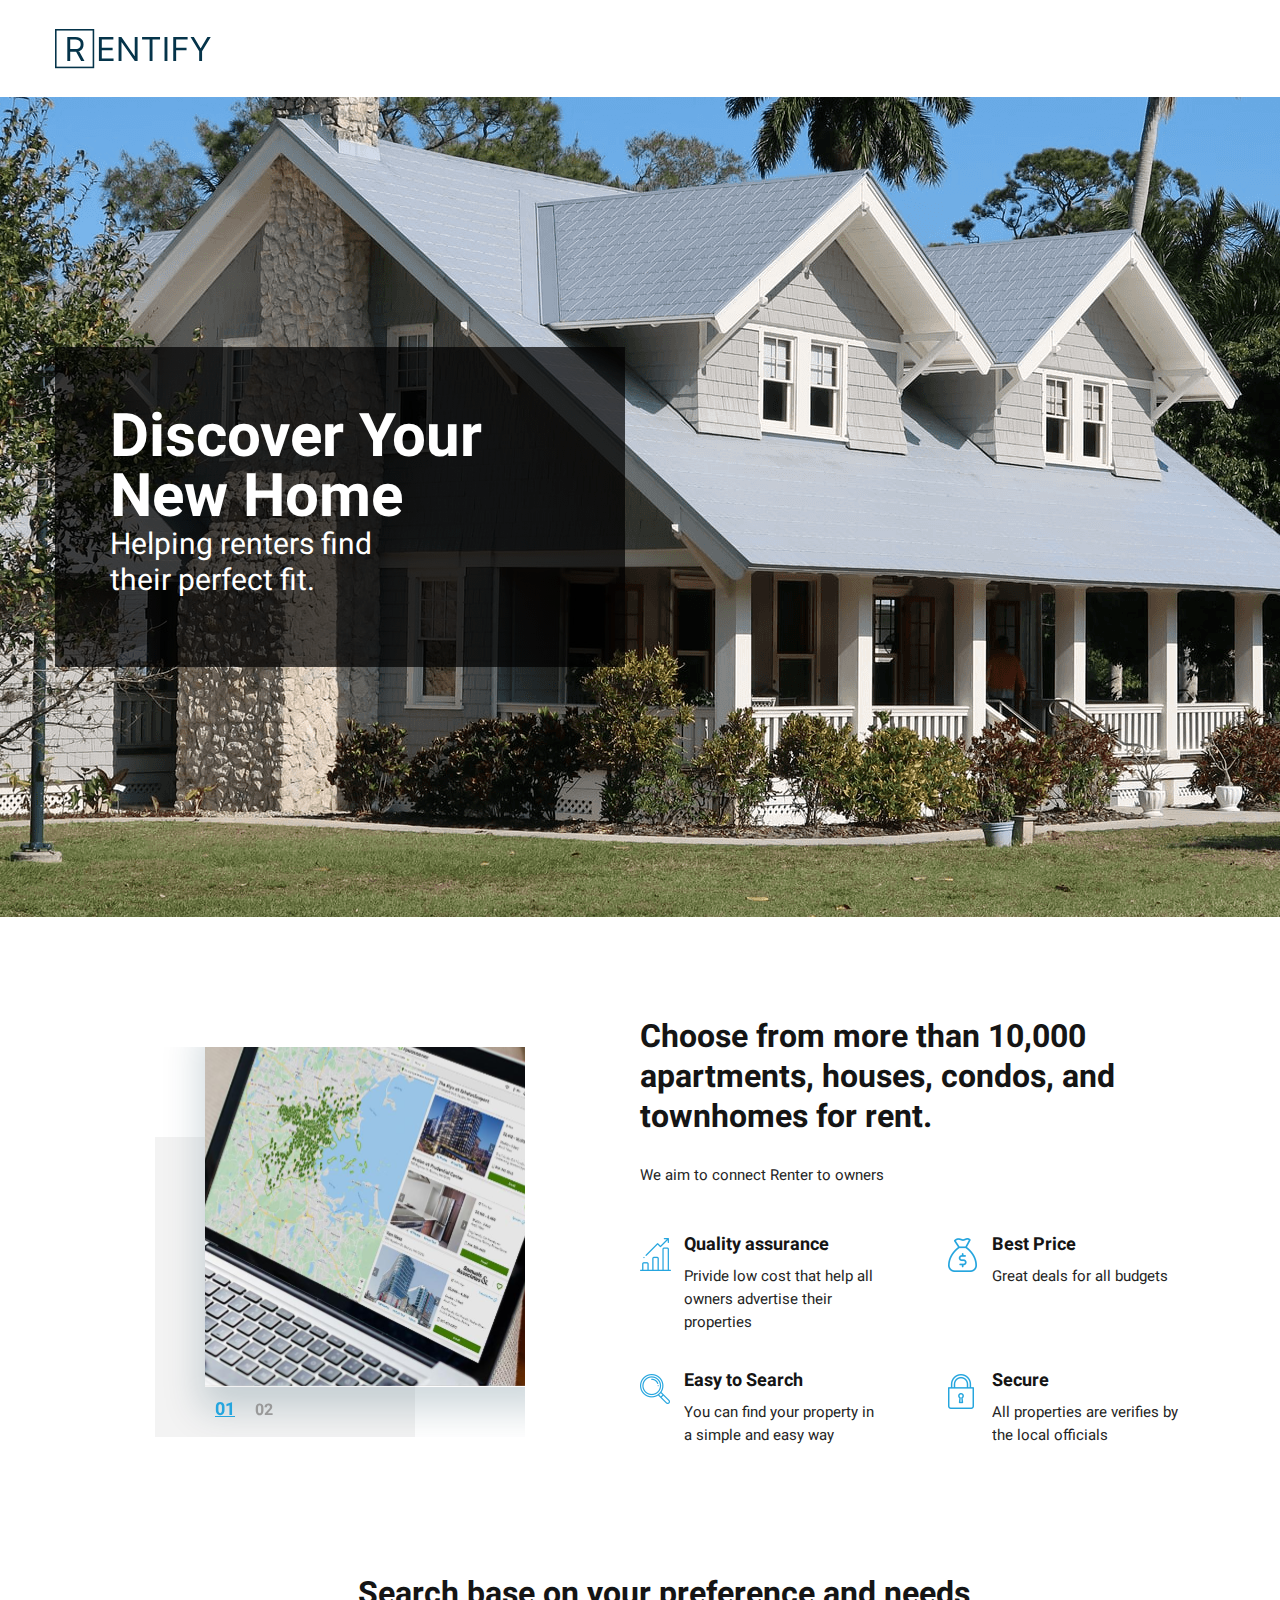
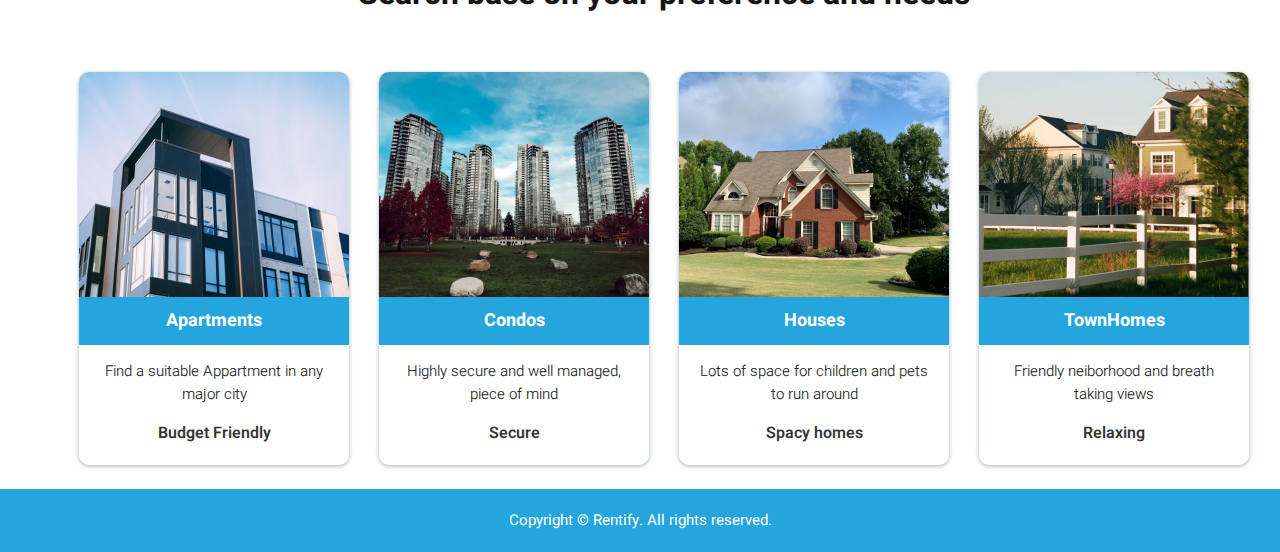
==== Landing Page/index.html @ 7473cdcb "minimal landing page" ====
<!doctype html>
<html class="no-js" lang="en">

<head>
    <meta charset="utf-8">
    <meta http-equiv="x-ua-compatible" content="ie=edge">
    <title>Rentify</title>
    <meta name="description" content="">
    <meta name="viewport" content="width=device-width, initial-scale=1">
    <!-- Favicon -->
    <link rel="shortcut icon" type="image/x-icon" href="assets/images/favicon.svg">
    
    <!-- CSS
	============================================ -->
   
    <!-- Plugins CSS -->
    <link rel="stylesheet" href="assets/css/plugins.css">
    <!-- Main Style CSS -->
    <link rel="stylesheet" href="assets/scss/style.css">
    
</head>

<body>


<!-- Header Section Start --> 
<header class="header-wrapper section">
    <div class="header-section section">
        <div class="container">
            <div class="row align-items-center">

                <div class="col-lg-2 col-6">
                    <div class="header-logo">
                        <a href="index.html"><img src="assets/images/logo.svg" alt=""></a>
                    </div>
                </div>

                <div class="col-lg-10 col-6">
                    <div class="header-mid_right-bar">
                        <nav class="main-menu d-lg-block d-none">
                            <ul>
                                <li class="has-dropdown"><a href="index.html"></a></li>
                               
                            </ul>
                        
                        </nav>
                        <!--
                        <div id="search-overlay-trigger" class="search-icon">
                            <a href="javascript:void(0)"><i class="fa fa-search"></i></a>
                        </div>
                         -->
                    </div>
                </div>

                <!-- Mobile Menu -->
                <div class="mobile-menu order-12 d-block d-lg-none col"></div>

            </div>
        </div>
    </div><!-- Header Section End -->
</header>


<!--  search overlay -->
<div class="search-overlay" id="search-overlay">

    <div class="search-overlay__header">
        <div class="container-fluid">
            <div class="row align-items-center">
                <div class="col-md-6 ml-auto col-4">
                    <!-- search content -->
                    <div class="search-content text-right">
                        <span class="mobile-navigation-close-icon" id="search-close-trigger"></span>
                    </div>
                </div>
            </div>
        </div>
    </div>
    <div class="search-overlay__inner">
        <div class="search-overlay__body">
            <div class="search-overlay__form">
                <form action="#">
                    <input type="text" placeholder="Search">
                </form>
            </div>
        </div>
    </div>
</div>
<!-- End of search overlay -->

<!-- Hero Section Start -->
<div class="hero-section section">

    <div class="hero-slider hero-slider-one">
        <div class="hero-slide-item" style="background-image: url(assets/images/index/banner.png)">
            <div class="container">
                <div class="row">
                    <div class="col-lg-6 col-md-8">
                        
                        <div class="hero-content ">
                            <h1>Discover Your New Home</h1>
                            <div class="hero-price">
                                <h2 class="text-white">Helping renters find<br>  their perfect fit.
                                    </h2>
                            </div>
                        </div>
                        
                    </div>
                </div>
            </div>
        </div>
    </div>

</div><!-- Hero Section End -->

<!-- About Section Start -->
<div class="about-section section pt-65 pb-75 pt-md-55 pb-md-55 pt-sm-45 pb-sm-45 pt-xs-25 pb-xs-25">
    <div class="container">
        <div class="row align-items-center fix">
            
            <div class="col-lg-4 col-md-5 col-12 offset-lg-1 mb-15 mt-35">
                <div class="about-properties-area">
                    <div class="about-slider_bg"></div>
                    <div class="about-properties-slider">
                        <div class="about-properties-item">
                            <div class="image"><img src="assets/images/index/laptop.svg" alt=""></div>
                        </div>

                        <div class="about-properties-item">
                            <div class="image"><img src="assets/images/index/phone.svg" alt=""></div>
                        </div>

                    </div>
                </div>
            </div>
            
            <div class="about-content col-lg-6 col-md-7 col-12 ml-auto mt-35 pl-lg-0">
                <h2>Choose from more than 10,000 apartments, houses, condos, and townhomes for rent.</h2>
                <p>We aim to connect Renter to owners</p>
                
                <div class="row row-25">
                    
                    
                    
                    <div class="about-feature col-md-6 col-sm-6 col-12 mb-35">
                        <div class="icon"><img src="assets/images/icons/feature-2.png" alt=""></div>
                        <div class="content">
                            <h4>Quality assurance</h4>
                            <p>Privide low cost that help all owners advertise their properties</p>
                        </div>
                    </div>

                    <div class="about-feature col-md-6 col-sm-6 col-12 mb-35">
                        <div class="icon"><img src="assets/images/icons/feature-1.png" alt=""></div>
                        <div class="content">
                            <h4>Best Price</h4>
                            <p>Great deals for all budgets</p>
                        </div>
                    </div>
                    
                    <div class="about-feature col-md-6 col-sm-6 col-12 mb-35">
                        <div class="icon"><img src="assets/images/icons/feature-3.png" alt=""></div>
                        <div class="content">
                            <h4>Easy to Search</h4>
                            <p>You can find your property in a simple and easy way</p>
                        </div>
                    </div>
                    
                    <div class="about-feature col-md-6 col-sm-6 col-12 mb-35">
                        <div class="icon"><img src="assets/images/icons/feature-4.png" alt=""></div>
                        <div class="content">
                            <h4>Secure</h4>
                            <p>All properties are verifies by the local officials</p>
                        </div>
                    </div>
                    
                </div>
                
            </div>
            
            
        </div>
    </div>
</div><!-- About Section End -->

<!-- Featured Properites Start -->   
<div class="featured-properites-section section m-4">
    <div class="container">
      
        <div class="row">
            <div class="section-title text-center col mb-30 mb-md-20 mb-xs-20 mb-sm-20">
                <h2>Search base on your preference and needs</h2>
            </div>
        </div>
       
        <div class="row">
           
            <div class="col-lg-3 col-md-6 col-12">
                <!-- single-property Start -->
                <div class="single-property mt-30">
                    <div class="property-img">
                        <a href="properties-details.html">
                            <img src="assets/images/index/apartment.png" alt="">
                        </a>
                    </div>
                    <div class="property-desc">
                        <h4><a href="properties-details.html">Apartments</a></h4>
                        <p>
                            <span class="location">Find a suitable Appartment in any major city</span>
                        </p>
                        <div class="price-box">
                            <p>Budget Friendly</p>
                        </div>
                    </div>
                </div><!-- single-property End -->
            </div>
            
            <div class="col-lg-3 col-md-6 col-12">
                <!-- single-property Start -->
                <div class="single-property mt-30">
                    <div class="property-img">
                        <a href="properties-details.html">
                            <img src="assets/images/index/condo.png" alt="">
                        </a>
                    </div>
                    <div class="property-desc">
                        <h4><a href="properties-details.html">Condos</a></h4>
                        <p>
                            <span class="location">Highly secure and well managed, piece of mind</span>
                        </p>
                        <div class="price-box">
                            <p>Secure</p>
                        </div>
                    </div>
                </div><!-- single-property End -->
            </div>
            
            <div class="col-lg-3 col-md-6 col-12">
                <!-- single-property Start -->
                <div class="single-property mt-30">
                    <div class="property-img">
                        <a href="properties-details.html">
                            <img src="assets/images/index/house.png" alt="">
                        </a>
                    </div>
                    <div class="property-desc">
                        <h4><a href="properties-details.html">Houses</a></h4>
                        <p>
                            <span class="location">Lots of space for children and pets to run around</span>
                        </p>
                        <div class="price-box">
                            <p>Spacy homes</p>
                        </div>
                    </div>
                </div><!-- single-property End -->
            </div>
            
            <div class="col-lg-3 col-md-6 col-12">
                <!-- single-property Start -->
                <div class="single-property mt-30">
                    <div class="property-img">
                        <a href="properties-details.html">
                            <img src="assets/images/index/hometown.png" alt="">
                        </a>
                    </div>
                    <div class="property-desc">
                        <h4><a href="properties-details.html">TownHomes</a></h4>
                        <p>
                            <span class="location">Friendly neiborhood and breath taking views</span>
                        </p>
                        <div class="price-box">
                            <p>Relaxing</p>
                        </div>
                    </div>
                </div><!-- single-property End -->
            </div>
        
            
        </div>
        
    </div>
</div><!-- Featured Properites End -->  





 
<!-- Footer Section Start --> 
<footer class="footer-section section ">
   
   
    <div class="footer-bottom">
        <div class="container">
            <div class="row">
                <div class="col-lg-12">
                    <p>Copyright &copy; Rentify. All rights reserved.</a> </p>
                </div>
            </div>
        </div>
    </div>
    
</footer><!-- Footer Section End -->  
    
    
<!-- JS
============================================ -->

<!-- Plugins JS -->
<script src="assets/js/plugins.js"></script>
<!-- Main JS -->
<script src="assets/js/main.js"></script>


</body>

</html>
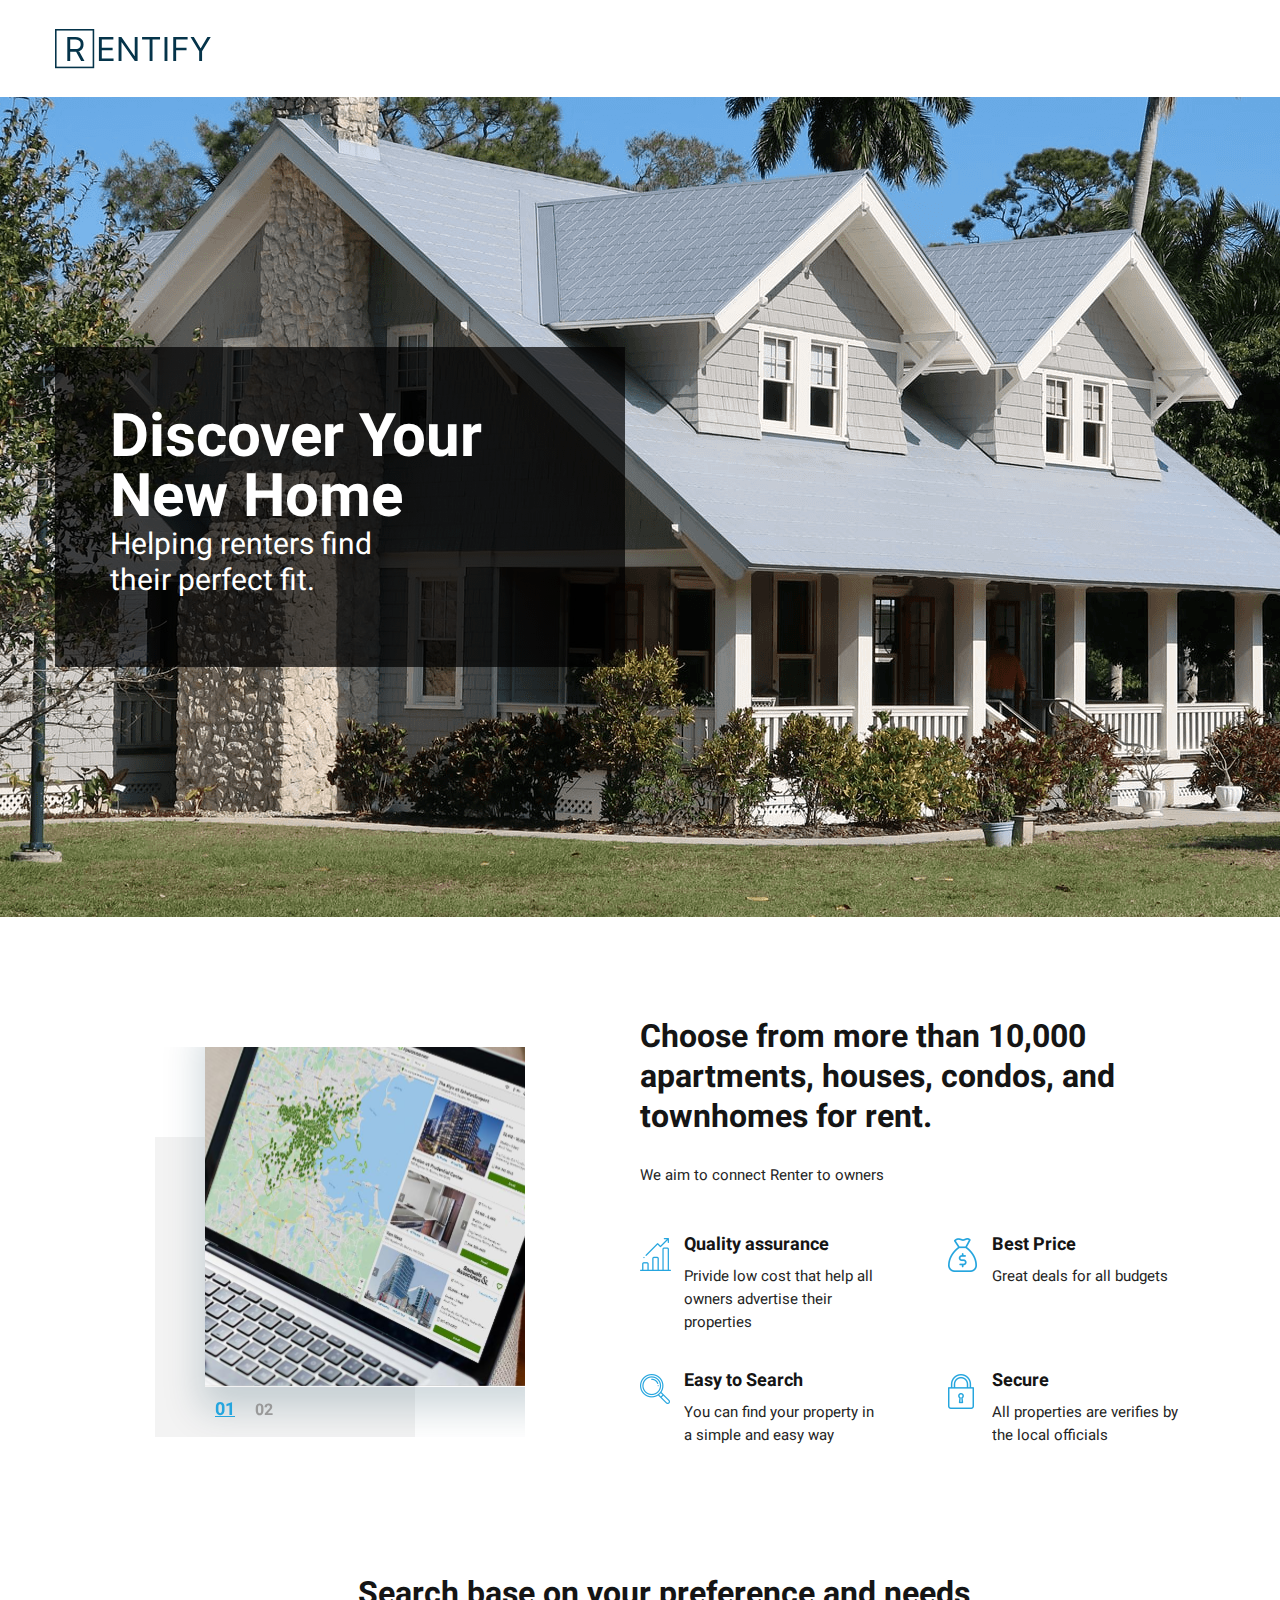
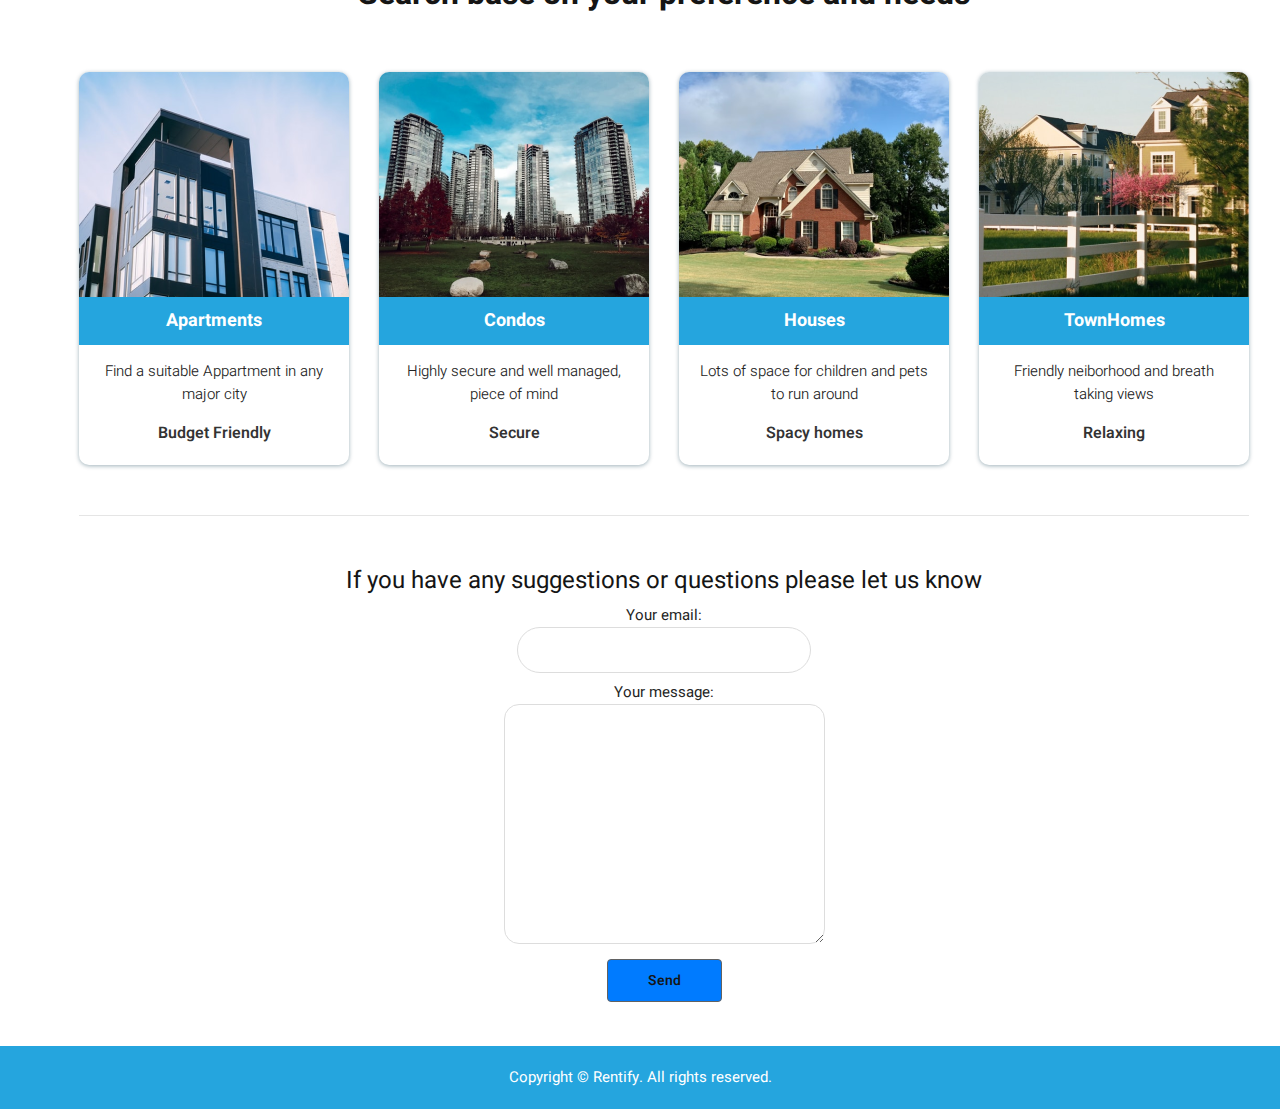
==== commit 8e844eb1: "add contact form" ====
--- a/Landing Page/index.html
+++ b/Landing Page/index.html
@@ -9,309 +9,371 @@
     <meta name="viewport" content="width=device-width, initial-scale=1">
     <!-- Favicon -->
     <link rel="shortcut icon" type="image/x-icon" href="assets/images/favicon.svg">
-    
+
     <!-- CSS
 	============================================ -->
-   
+
     <!-- Plugins CSS -->
     <link rel="stylesheet" href="assets/css/plugins.css">
     <!-- Main Style CSS -->
     <link rel="stylesheet" href="assets/scss/style.css">
-    
+
 </head>
 
 <body>
 
 
-<!-- Header Section Start --> 
-<header class="header-wrapper section">
-    <div class="header-section section">
-        <div class="container">
-            <div class="row align-items-center">
-
-                <div class="col-lg-2 col-6">
-                    <div class="header-logo">
-                        <a href="index.html"><img src="assets/images/logo.svg" alt=""></a>
-                    </div>
-                </div>
-
-                <div class="col-lg-10 col-6">
-                    <div class="header-mid_right-bar">
-                        <nav class="main-menu d-lg-block d-none">
-                            <ul>
-                                <li class="has-dropdown"><a href="index.html"></a></li>
-                               
-                            </ul>
-                        
-                        </nav>
-                        <!--
+    <!-- Header Section Start -->
+    <header class="header-wrapper section">
+        <div class="header-section section">
+            <div class="container">
+                <div class="row align-items-center">
+
+                    <div class="col-lg-2 col-6">
+                        <div class="header-logo">
+                            <a href="index.html"><img src="assets/images/logo.svg" alt=""></a>
+                        </div>
+                    </div>
+
+                    <div class="col-lg-10 col-6">
+                        <div class="header-mid_right-bar">
+                            <nav class="main-menu d-lg-block d-none">
+                                <ul>
+                                    <li class="has-dropdown">
+                                        <a href="index.html"></a>
+                                    </li>
+
+                                </ul>
+
+                            </nav>
+                            <!--
                         <div id="search-overlay-trigger" class="search-icon">
                             <a href="javascript:void(0)"><i class="fa fa-search"></i></a>
                         </div>
                          -->
-                    </div>
-                </div>
-
-                <!-- Mobile Menu -->
-                <div class="mobile-menu order-12 d-block d-lg-none col"></div>
-
-            </div>
-        </div>
-    </div><!-- Header Section End -->
-</header>
-
-
-<!--  search overlay -->
-<div class="search-overlay" id="search-overlay">
-
-    <div class="search-overlay__header">
-        <div class="container-fluid">
-            <div class="row align-items-center">
-                <div class="col-md-6 ml-auto col-4">
-                    <!-- search content -->
-                    <div class="search-content text-right">
-                        <span class="mobile-navigation-close-icon" id="search-close-trigger"></span>
-                    </div>
+                        </div>
+                    </div>
+
+                    <!-- Mobile Menu -->
+                    <div class="mobile-menu order-12 d-block d-lg-none col"></div>
+
+                </div>
+            </div>
+        </div>
+        <!-- Header Section End -->
+    </header>
+
+
+    <!--  search overlay -->
+    <div class="search-overlay" id="search-overlay">
+
+        <div class="search-overlay__header">
+            <div class="container-fluid">
+                <div class="row align-items-center">
+                    <div class="col-md-6 ml-auto col-4">
+                        <!-- search content -->
+                        <div class="search-content text-right">
+                            <span class="mobile-navigation-close-icon" id="search-close-trigger"></span>
+                        </div>
+                    </div>
+                </div>
+            </div>
+        </div>
+        <div class="search-overlay__inner">
+            <div class="search-overlay__body">
+                <div class="search-overlay__form">
+                    <form action="#">
+                        <input type="text" placeholder="Search">
+                    </form>
                 </div>
             </div>
         </div>
     </div>
-    <div class="search-overlay__inner">
-        <div class="search-overlay__body">
-            <div class="search-overlay__form">
-                <form action="#">
-                    <input type="text" placeholder="Search">
+    <!-- End of search overlay -->
+
+    <!-- Hero Section Start -->
+    <div class="hero-section section">
+
+        <div class="hero-slider hero-slider-one">
+            <div class="hero-slide-item" style="background-image: url(assets/images/index/banner.png)">
+                <div class="container">
+                    <div class="row">
+                        <div class="col-lg-6 col-md-8">
+
+                            <div class="hero-content ">
+                                <h1>Discover Your New Home</h1>
+                                <div class="hero-price">
+                                    <h2 class="text-white">Helping renters find<br> their perfect fit.
+                                    </h2>
+                                </div>
+                            </div>
+
+                        </div>
+                    </div>
+                </div>
+            </div>
+        </div>
+
+    </div>
+    <!-- Hero Section End -->
+
+    <!-- About Section Start -->
+    <div class="about-section section pt-65 pb-75 pt-md-55 pb-md-55 pt-sm-45 pb-sm-45 pt-xs-25 pb-xs-25">
+        <div class="container">
+            <div class="row align-items-center fix">
+
+                <div class="col-lg-4 col-md-5 col-12 offset-lg-1 mb-15 mt-35">
+                    <div class="about-properties-area">
+                        <div class="about-slider_bg"></div>
+                        <div class="about-properties-slider">
+                            <div class="about-properties-item">
+                                <div class="image"><img src="assets/images/index/laptop.svg" alt=""></div>
+                            </div>
+
+                            <div class="about-properties-item">
+                                <div class="image"><img src="assets/images/index/phone.svg" alt=""></div>
+                            </div>
+
+                        </div>
+                    </div>
+                </div>
+
+                <div class="about-content col-lg-6 col-md-7 col-12 ml-auto mt-35 pl-lg-0">
+                    <h2>Choose from more than 10,000 apartments, houses, condos, and townhomes for rent.</h2>
+                    <p>We aim to connect Renter to owners</p>
+
+                    <div class="row row-25">
+
+
+
+                        <div class="about-feature col-md-6 col-sm-6 col-12 mb-35">
+                            <div class="icon"><img src="assets/images/icons/feature-2.png" alt=""></div>
+                            <div class="content">
+                                <h4>Quality assurance</h4>
+                                <p>Privide low cost that help all owners advertise their properties</p>
+                            </div>
+                        </div>
+
+                        <div class="about-feature col-md-6 col-sm-6 col-12 mb-35">
+                            <div class="icon"><img src="assets/images/icons/feature-1.png" alt=""></div>
+                            <div class="content">
+                                <h4>Best Price</h4>
+                                <p>Great deals for all budgets</p>
+                            </div>
+                        </div>
+
+                        <div class="about-feature col-md-6 col-sm-6 col-12 mb-35">
+                            <div class="icon"><img src="assets/images/icons/feature-3.png" alt=""></div>
+                            <div class="content">
+                                <h4>Easy to Search</h4>
+                                <p>You can find your property in a simple and easy way</p>
+                            </div>
+                        </div>
+
+                        <div class="about-feature col-md-6 col-sm-6 col-12 mb-35">
+                            <div class="icon"><img src="assets/images/icons/feature-4.png" alt=""></div>
+                            <div class="content">
+                                <h4>Secure</h4>
+                                <p>All properties are verifies by the local officials</p>
+                            </div>
+                        </div>
+
+                    </div>
+
+                </div>
+
+
+            </div>
+        </div>
+    </div>
+    <!-- About Section End -->
+
+    <!-- Featured Properites Start -->
+    <div class="featured-properites-section section m-4">
+        <div class="container">
+
+            <div class="row">
+                <div class="section-title text-center col mb-30 mb-md-20 mb-xs-20 mb-sm-20">
+                    <h2>Search base on your preference and needs</h2>
+                </div>
+            </div>
+
+            <div class="row">
+
+                <div class="col-lg-3 col-md-6 col-12">
+                    <!-- single-property Start -->
+                    <div class="single-property mt-30">
+                        <div class="property-img">
+                            <a href="properties-details.html">
+                                <img src="assets/images/index/apartment.png" alt="">
+                            </a>
+                        </div>
+                        <div class="property-desc">
+                            <h4><a href="properties-details.html">Apartments</a></h4>
+                            <p>
+                                <span class="location">Find a suitable Appartment in any major city</span>
+                            </p>
+                            <div class="price-box">
+                                <p>Budget Friendly</p>
+                            </div>
+                        </div>
+                    </div>
+                    <!-- single-property End -->
+                </div>
+
+                <div class="col-lg-3 col-md-6 col-12">
+                    <!-- single-property Start -->
+                    <div class="single-property mt-30">
+                        <div class="property-img">
+                            <a href="properties-details.html">
+                                <img src="assets/images/index/condo.png" alt="">
+                            </a>
+                        </div>
+                        <div class="property-desc">
+                            <h4><a href="properties-details.html">Condos</a></h4>
+                            <p>
+                                <span class="location">Highly secure and well managed, piece of mind</span>
+                            </p>
+                            <div class="price-box">
+                                <p>Secure</p>
+                            </div>
+                        </div>
+                    </div>
+                    <!-- single-property End -->
+                </div>
+
+                <div class="col-lg-3 col-md-6 col-12">
+                    <!-- single-property Start -->
+                    <div class="single-property mt-30">
+                        <div class="property-img">
+                            <a href="properties-details.html">
+                                <img src="assets/images/index/house.png" alt="">
+                            </a>
+                        </div>
+                        <div class="property-desc">
+                            <h4><a href="properties-details.html">Houses</a></h4>
+                            <p>
+                                <span class="location">Lots of space for children and pets to run around</span>
+                            </p>
+                            <div class="price-box">
+                                <p>Spacy homes</p>
+                            </div>
+                        </div>
+                    </div>
+                    <!-- single-property End -->
+                </div>
+
+                <div class="col-lg-3 col-md-6 col-12">
+                    <!-- single-property Start -->
+                    <div class="single-property mt-30">
+                        <div class="property-img">
+                            <a href="properties-details.html">
+                                <img src="assets/images/index/hometown.png" alt="">
+                            </a>
+                        </div>
+                        <div class="property-desc">
+                            <h4><a href="properties-details.html">TownHomes</a></h4>
+                            <p>
+                                <span class="location">Friendly neiborhood and breath taking views</span>
+                            </p>
+                            <div class="price-box">
+                                <p>Relaxing</p>
+                            </div>
+                        </div>
+                    </div>
+                    <!-- single-property End -->
+                </div>
+            </div>
+            <!-- Form -->
+            <div class="property-desc mt-50">
+                <hr>
+                <h3 class="mt-50"> If you have any suggestions or questions please let us know</h3>
+                <form action="https://formspree.io/f/xayvpqoz" method="POST">
+                    <label>
+              Your email:
+              <input type="email" name="email">
+            </label>
+                    <br>
+                    <label>
+              Your message:
+              <textarea name="message"></textarea>
+            </label>
+                    <!-- your other form fields go here -->
+                    <br>
+                    <button class="btn btn-primary" type="submit">Send</button>
                 </form>
             </div>
+            <!--  END Form -->
         </div>
     </div>
-</div>
-<!-- End of search overlay -->
-
-<!-- Hero Section Start -->
-<div class="hero-section section">
-
-    <div class="hero-slider hero-slider-one">
-        <div class="hero-slide-item" style="background-image: url(assets/images/index/banner.png)">
+    <!-- Featured Properites End -->
+
+
+
+
+
+
+    <!-- Footer Section Start -->
+    <footer class="footer-section section ">
+
+
+        <div class="footer-bottom">
             <div class="container">
                 <div class="row">
-                    <div class="col-lg-6 col-md-8">
-                        
-                        <div class="hero-content ">
-                            <h1>Discover Your New Home</h1>
-                            <div class="hero-price">
-                                <h2 class="text-white">Helping renters find<br>  their perfect fit.
-                                    </h2>
-                            </div>
-                        </div>
-                        
-                    </div>
-                </div>
-            </div>
-        </div>
-    </div>
-
-</div><!-- Hero Section End -->
-
-<!-- About Section Start -->
-<div class="about-section section pt-65 pb-75 pt-md-55 pb-md-55 pt-sm-45 pb-sm-45 pt-xs-25 pb-xs-25">
-    <div class="container">
-        <div class="row align-items-center fix">
-            
-            <div class="col-lg-4 col-md-5 col-12 offset-lg-1 mb-15 mt-35">
-                <div class="about-properties-area">
-                    <div class="about-slider_bg"></div>
-                    <div class="about-properties-slider">
-                        <div class="about-properties-item">
-                            <div class="image"><img src="assets/images/index/laptop.svg" alt=""></div>
-                        </div>
-
-                        <div class="about-properties-item">
-                            <div class="image"><img src="assets/images/index/phone.svg" alt=""></div>
-                        </div>
-
-                    </div>
-                </div>
-            </div>
-            
-            <div class="about-content col-lg-6 col-md-7 col-12 ml-auto mt-35 pl-lg-0">
-                <h2>Choose from more than 10,000 apartments, houses, condos, and townhomes for rent.</h2>
-                <p>We aim to connect Renter to owners</p>
-                
-                <div class="row row-25">
-                    
-                    
-                    
-                    <div class="about-feature col-md-6 col-sm-6 col-12 mb-35">
-                        <div class="icon"><img src="assets/images/icons/feature-2.png" alt=""></div>
-                        <div class="content">
-                            <h4>Quality assurance</h4>
-                            <p>Privide low cost that help all owners advertise their properties</p>
-                        </div>
-                    </div>
-
-                    <div class="about-feature col-md-6 col-sm-6 col-12 mb-35">
-                        <div class="icon"><img src="assets/images/icons/feature-1.png" alt=""></div>
-                        <div class="content">
-                            <h4>Best Price</h4>
-                            <p>Great deals for all budgets</p>
-                        </div>
-                    </div>
-                    
-                    <div class="about-feature col-md-6 col-sm-6 col-12 mb-35">
-                        <div class="icon"><img src="assets/images/icons/feature-3.png" alt=""></div>
-                        <div class="content">
-                            <h4>Easy to Search</h4>
-                            <p>You can find your property in a simple and easy way</p>
-                        </div>
-                    </div>
-                    
-                    <div class="about-feature col-md-6 col-sm-6 col-12 mb-35">
-                        <div class="icon"><img src="assets/images/icons/feature-4.png" alt=""></div>
-                        <div class="content">
-                            <h4>Secure</h4>
-                            <p>All properties are verifies by the local officials</p>
-                        </div>
-                    </div>
-                    
-                </div>
-                
-            </div>
-            
-            
-        </div>
-    </div>
-</div><!-- About Section End -->
-
-<!-- Featured Properites Start -->   
-<div class="featured-properites-section section m-4">
-    <div class="container">
-      
-        <div class="row">
-            <div class="section-title text-center col mb-30 mb-md-20 mb-xs-20 mb-sm-20">
-                <h2>Search base on your preference and needs</h2>
-            </div>
-        </div>
-       
-        <div class="row">
-           
-            <div class="col-lg-3 col-md-6 col-12">
-                <!-- single-property Start -->
-                <div class="single-property mt-30">
-                    <div class="property-img">
-                        <a href="properties-details.html">
-                            <img src="assets/images/index/apartment.png" alt="">
-                        </a>
-                    </div>
-                    <div class="property-desc">
-                        <h4><a href="properties-details.html">Apartments</a></h4>
-                        <p>
-                            <span class="location">Find a suitable Appartment in any major city</span>
+                    <div class="col-lg-12">
+                        <p>Copyright &copy; Rentify. All rights reserved.</a>
                         </p>
-                        <div class="price-box">
-                            <p>Budget Friendly</p>
-                        </div>
-                    </div>
-                </div><!-- single-property End -->
-            </div>
-            
-            <div class="col-lg-3 col-md-6 col-12">
-                <!-- single-property Start -->
-                <div class="single-property mt-30">
-                    <div class="property-img">
-                        <a href="properties-details.html">
-                            <img src="assets/images/index/condo.png" alt="">
-                        </a>
-                    </div>
-                    <div class="property-desc">
-                        <h4><a href="properties-details.html">Condos</a></h4>
-                        <p>
-                            <span class="location">Highly secure and well managed, piece of mind</span>
-                        </p>
-                        <div class="price-box">
-                            <p>Secure</p>
-                        </div>
-                    </div>
-                </div><!-- single-property End -->
-            </div>
-            
-            <div class="col-lg-3 col-md-6 col-12">
-                <!-- single-property Start -->
-                <div class="single-property mt-30">
-                    <div class="property-img">
-                        <a href="properties-details.html">
-                            <img src="assets/images/index/house.png" alt="">
-                        </a>
-                    </div>
-                    <div class="property-desc">
-                        <h4><a href="properties-details.html">Houses</a></h4>
-                        <p>
-                            <span class="location">Lots of space for children and pets to run around</span>
-                        </p>
-                        <div class="price-box">
-                            <p>Spacy homes</p>
-                        </div>
-                    </div>
-                </div><!-- single-property End -->
-            </div>
-            
-            <div class="col-lg-3 col-md-6 col-12">
-                <!-- single-property Start -->
-                <div class="single-property mt-30">
-                    <div class="property-img">
-                        <a href="properties-details.html">
-                            <img src="assets/images/index/hometown.png" alt="">
-                        </a>
-                    </div>
-                    <div class="property-desc">
-                        <h4><a href="properties-details.html">TownHomes</a></h4>
-                        <p>
-                            <span class="location">Friendly neiborhood and breath taking views</span>
-                        </p>
-                        <div class="price-box">
-                            <p>Relaxing</p>
-                        </div>
-                    </div>
-                </div><!-- single-property End -->
-            </div>
-        
-            
-        </div>
-        
-    </div>
-</div><!-- Featured Properites End -->  
-
-
-
-
-
- 
-<!-- Footer Section Start --> 
-<footer class="footer-section section ">
-   
-   
-    <div class="footer-bottom">
-        <div class="container">
-            <div class="row">
-                <div class="col-lg-12">
-                    <p>Copyright &copy; Rentify. All rights reserved.</a> </p>
-                </div>
-            </div>
-        </div>
-    </div>
-    
-</footer><!-- Footer Section End -->  
-    
-    
-<!-- JS
+                    </div>
+                </div>
+            </div>
+        </div>
+
+    </footer>
+    <!-- Footer Section End -->
+
+
+    <!-- JS
 ============================================ -->
 
-<!-- Plugins JS -->
-<script src="assets/js/plugins.js"></script>
-<!-- Main JS -->
-<script src="assets/js/main.js"></script>
+    <!-- Plugins JS -->
+    <script src="assets/js/plugins.js"></script>
+    <!-- Main JS -->
+    <script src="assets/js/main.js"></script>
 
 
 </body>
 
+<script>
+    var form = document.getElementById("my-form");
+
+    async function handleSubmit(event) {
+        event.preventDefault();
+        var status = document.getElementById("my-form-status");
+        var data = new FormData(event.target);
+        fetch(event.target.action, {
+            method: form.method,
+            body: data,
+            headers: {
+                'Accept': 'application/json'
+            }
+        }).then(response => {
+            if (response.ok) {
+                status.innerHTML = "Thanks for your submission!";
+                form.reset()
+            } else {
+                response.json().then(data => {
+                    if (Object.hasOwn(data, 'errors')) {
+                        status.innerHTML = data["errors"].map(error => error["message"]).join(", ")
+                    } else {
+                        status.innerHTML = "Oops! There was a problem submitting your form"
+                    }
+                })
+            }
+        }).catch(error => {
+            status.innerHTML = "Oops! There was a problem submitting your form"
+        });
+    }
+    form.addEventListener("submit", handleSubmit)
+</script>
+
 </html>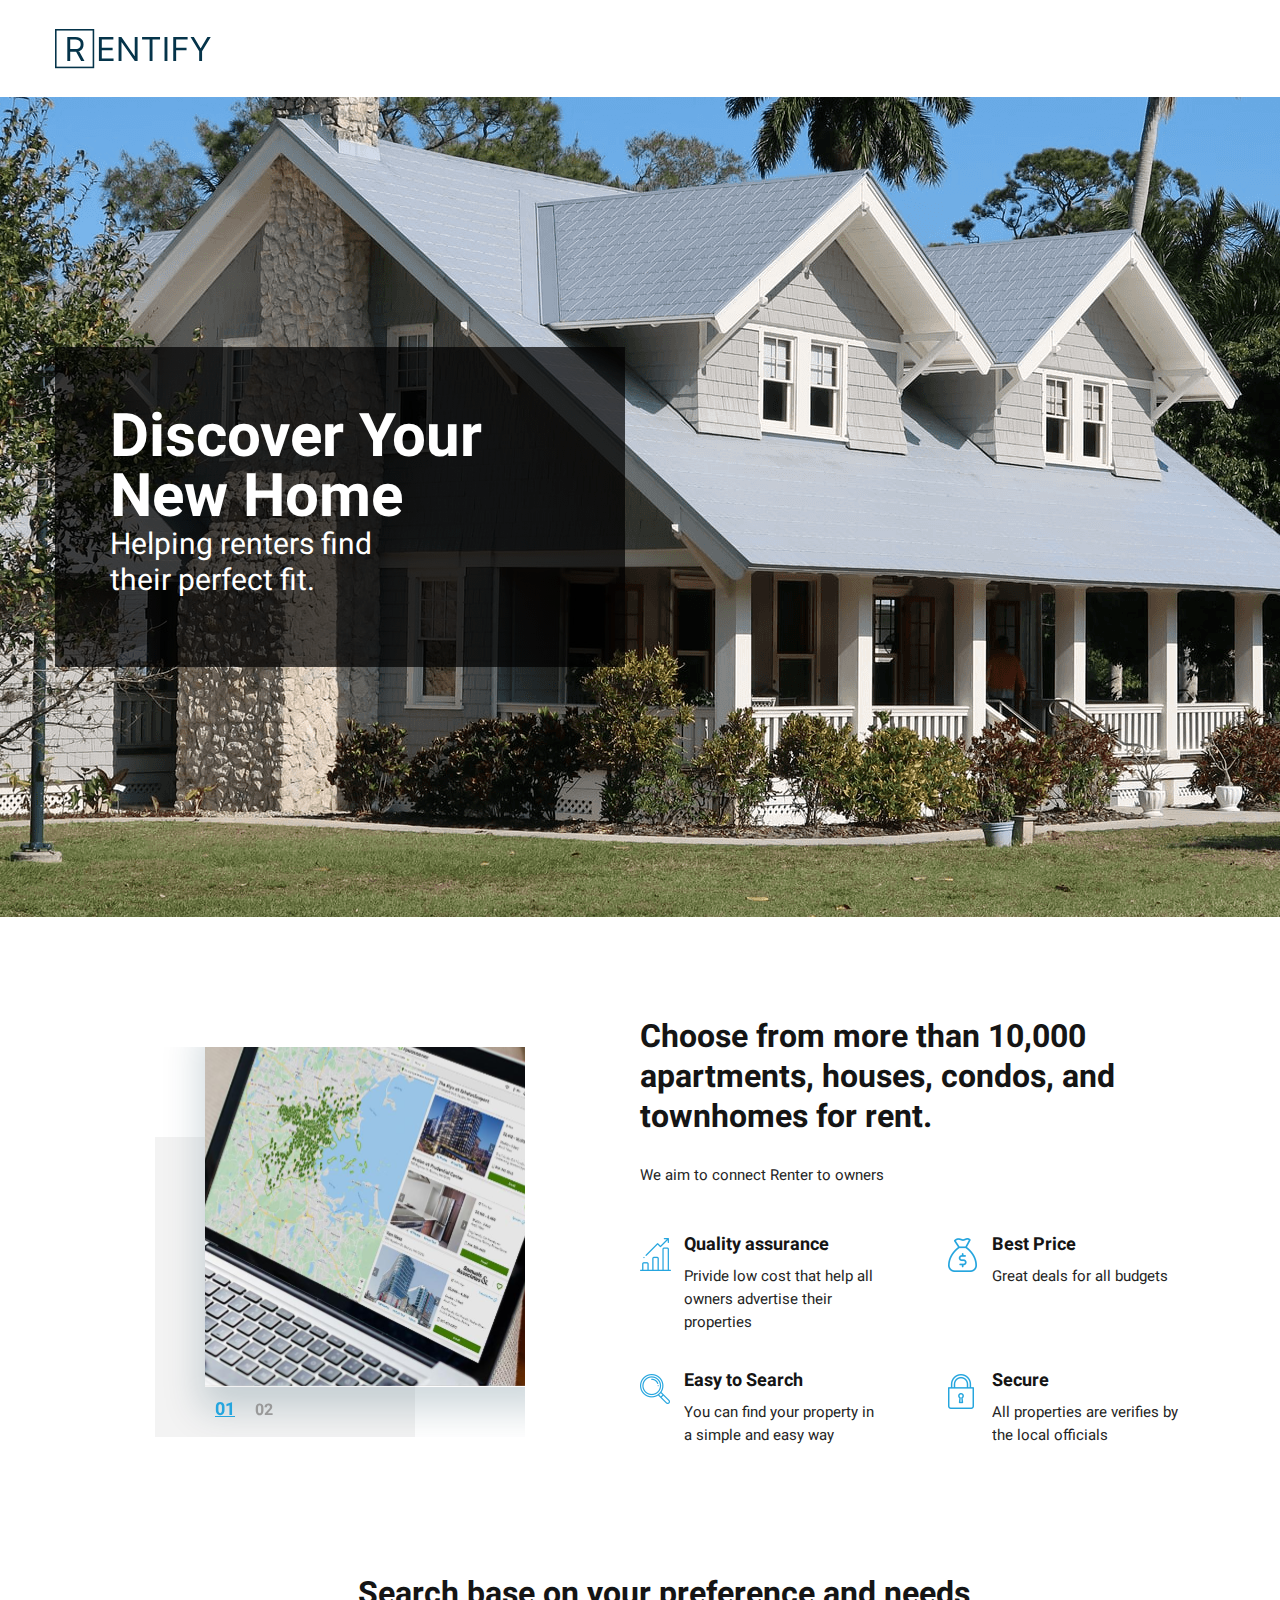
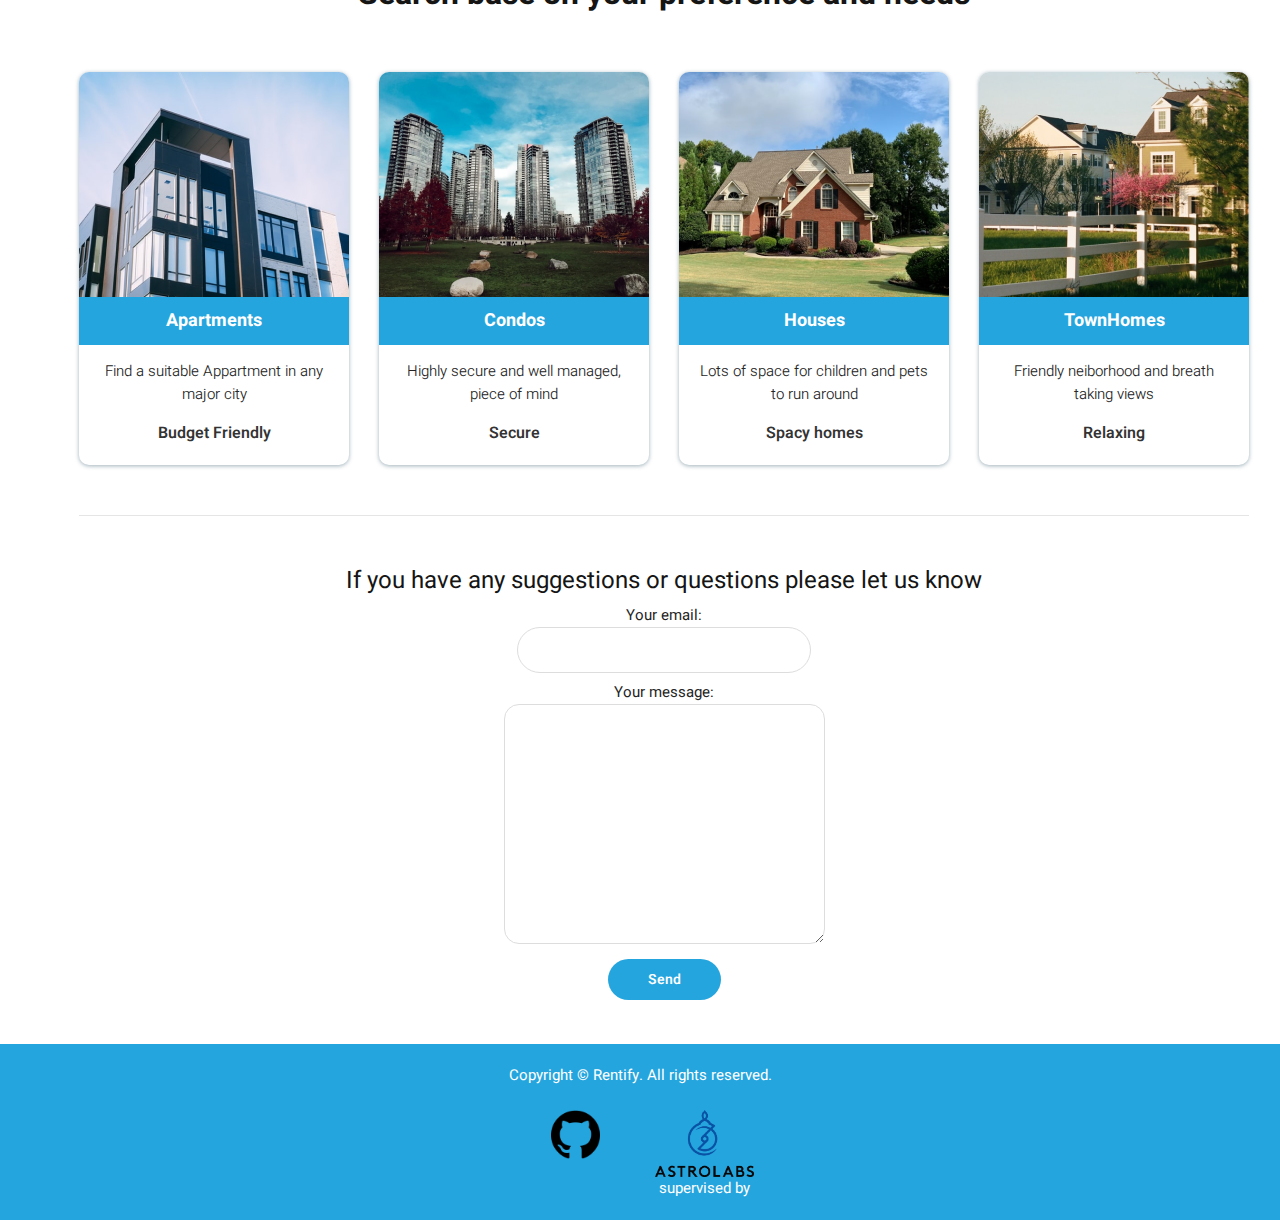
==== commit 2ed8d4c2: "add social proof" ====
--- a/Landing Page/index.html
+++ b/Landing Page/index.html
@@ -300,7 +300,7 @@
             </label>
                     <!-- your other form fields go here -->
                     <br>
-                    <button class="btn btn-primary" type="submit">Send</button>
+                    <button class="btn send-btn btn-circle" type="submit">Send</button>
                 </form>
             </div>
             <!--  END Form -->
@@ -323,6 +323,18 @@
                     <div class="col-lg-12">
                         <p>Copyright &copy; Rentify. All rights reserved.</a>
                         </p>
+                    </div>
+                </div>
+                <br>
+                <div class="row" style="width:22%; margin: 0 auto">
+                    <div class="col-lg-6">
+                        <a href="https://github.com/Mshari-Aljuhani/Estate_Rental" target="_blank">
+                            <img src="assets/images/index/github.png" alt="" width="50%" height="auto">
+                        </a>
+                    </div>
+                    <div class="col-lg-6">
+                        <img src="assets/images/index/astrolabs.png" alt="astrolab" width="100%" height="auto">
+                        <p>supervised by</p>
                     </div>
                 </div>
             </div>
